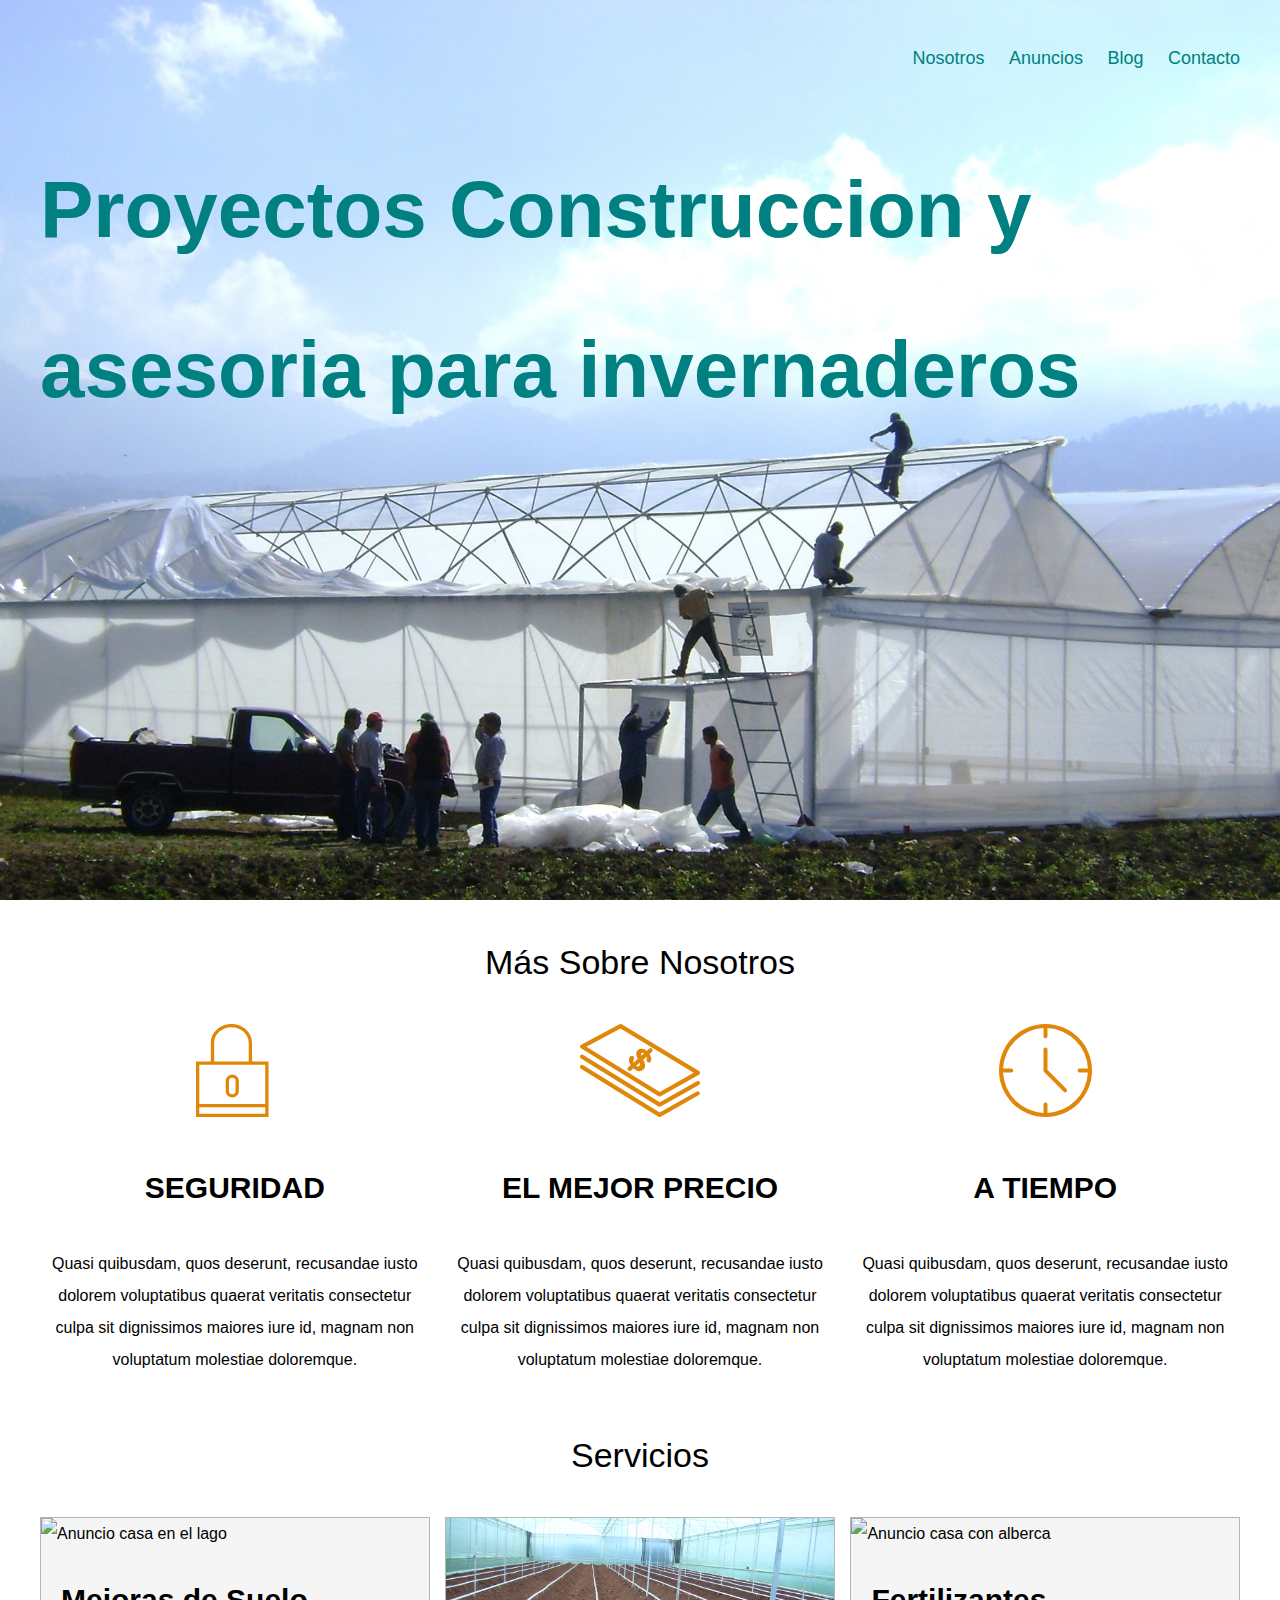
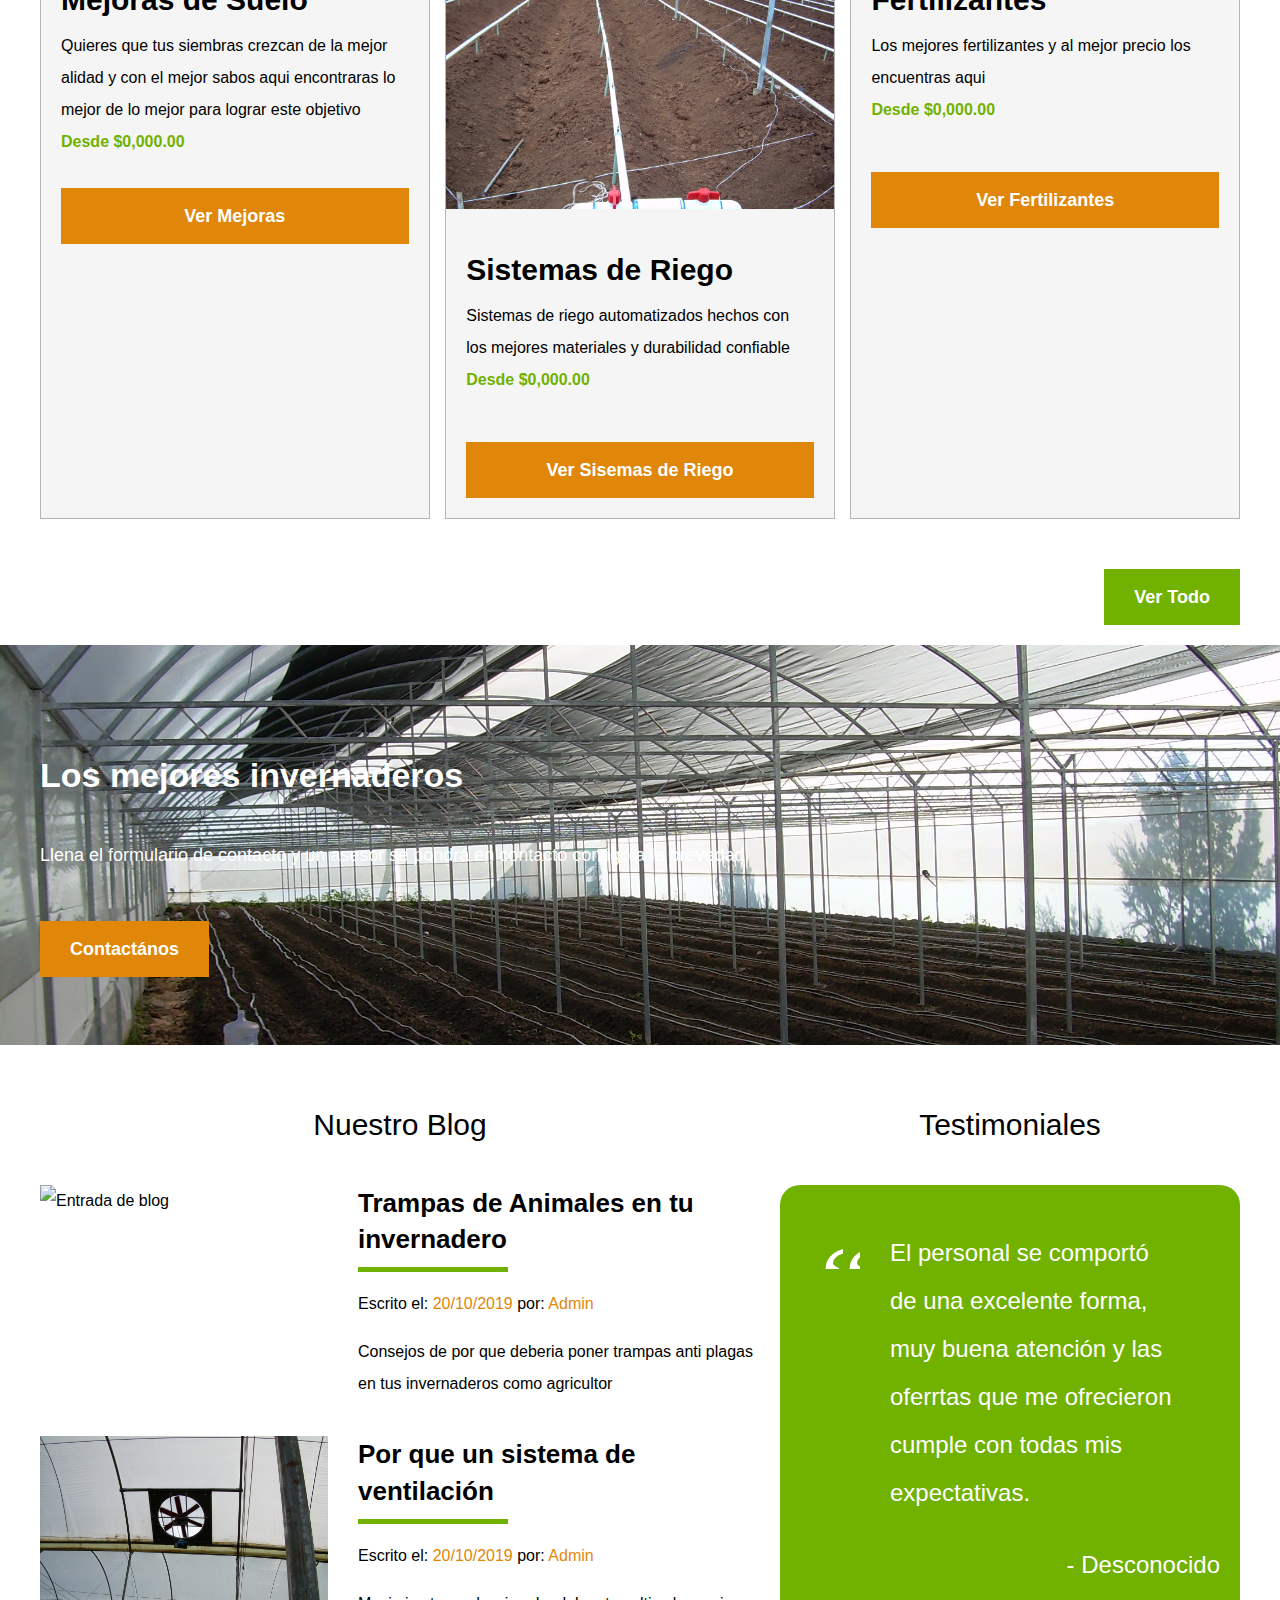
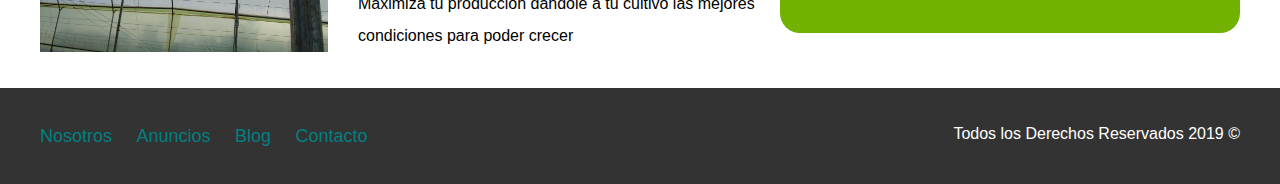
==== index.html @ 3a056321 "com" ====
﻿<!DOCTYPE html>
<html lang="en">
<head>
    <meta charset="UTF-8">
    <meta name="viewport" content="width=device-width, initial-scale=1.0">
    <meta http-equiv="X-UA-Compatible" content="ie=edge">
    <title>Bioplants</title>
    <link href="https://fonts.gooleapis.com/css?family=Lato:300,400,700,900" rel="stylesheet">
    <link rel="stylesheet" href="css/normalize.css">
    <link rel="stylesheet" href="css/styles.css">
</head>
<body>


    <header class="site-header inicio">
        <div class="contenedor contenido-header">
            <div class="barra">
                <a href="/">
                   
                </a>

                <div class="mobile-menu">

                    <a href="#navegacion">
                        <img src="img/barras.svg" alt="Icono Menu">
                    </a>
                </div>


                <nav id="navegacion" class="navegacion">
                    <a href="nosotros.html">Nosotros</a>
                    <a href="anuncios.html">Anuncios</a>
                    <a href="blog.html">Blog</a>
                    <a href="contacto.html">Contacto</a>
                </nav>
            </div>
            <h1>Proyectos Construccion y asesoria para invernaderos</h1>
        </div> <!-- contenedor -->
    </header>

    <section class="contenedor seccion">
        <h2 class="fw-300 centrar-texto">Más Sobre Nosotros</h2>

        <div class="iconos-nosotros">
            <div class="icono">
                <img src="img/icono1.svg" alt="Icono Seguridad">
                <h3>Seguridad</h3>
                <p>Quasi quibusdam, quos deserunt, recusandae iusto dolorem voluptatibus quaerat veritatis consectetur culpa sit dignissimos maiores iure id, magnam non voluptatum molestiae doloremque.</p>
            </div>

            <div class="icono">
                <img src="img/icono2.svg" alt="Icono Mejor Precio">
                <h3>El Mejor Precio</h3>
                <p>Quasi quibusdam, quos deserunt, recusandae iusto dolorem voluptatibus quaerat veritatis consectetur culpa sit dignissimos maiores iure id, magnam non voluptatum molestiae doloremque.</p>
            </div>

            <div class="icono">
                <img src="img/icono3.svg" alt="Icono a Tiempo">
                <h3>A Tiempo</h3>
                <p>Quasi quibusdam, quos deserunt, recusandae iusto dolorem voluptatibus quaerat veritatis consectetur culpa sit dignissimos maiores iure id, magnam non voluptatum molestiae doloremque.</p>
            </div>
        </div>
    </section>

    <main class="seccion contenedor">
        <h2 class="fw-300 centrar-texto">Servicios</h2>

        <div class="contenedor-anuncios">
            <div class="anuncio">
                <img src="img/mejoras.jpg" alt="Anuncio casa en el lago">
                <div class="contenido-anuncio">
                    <h3>Mejoras de Suelo</h3>
                    <p>Quieres que tus siembras crezcan de la mejor alidad y con el mejor sabos aqui encontraras lo mejor de lo mejor para lograr este objetivo</p>
                    <p class="precio">Desde $0,000.00</p>


                    <a href="anuncio.html" class="boton boton-amarillo d-block">Ver Mejoras</a>
                </div>
            </div>

            <div class="anuncio">
                <img src="img/riego.jpg" alt="Anuncio casa de lujo">
                <div class="contenido-anuncio">
                    <h3>Sistemas de Riego</h3>
                    <p>Sistemas de riego automatizados hechos con los mejores materiales y durabilidad confiable</p>
                    <p class="precio">Desde $0,000.00</p>
                    <ul class="iconos-caracteristicas">

                    </ul>
            

                        <a href="anuncio.html" class="boton boton-amarillo d-block">Ver Sisemas de Riego</a>
</div>
            </div>

            <div class="anuncio">
                <img src="img/fert.jpg" alt="Anuncio casa con alberca">
                <div class="contenido-anuncio">
                    <h3>Fertilizantes</h3>
                    <p>Los mejores fertilizantes y al mejor precio los encuentras aqui</p>
                    <p class="precio">Desde $0,000.00</p>
                    <ul class="iconos-caracteristicas">

                    </ul>
            

                        <a href="anuncio.html" class="boton boton-amarillo d-block">Ver Fertilizantes</a>
</div>
            </div>
        </div>

        <div class="ver-todas">
            <a href="anuncios.html" class="boton boton-verde">Ver Todo</a>
        </div>
    </main>

    <section class="imagen-contacto">
        <div class="contenedor contenido-contacto">
            <h2>Los mejores invernaderos</h2>
            <p>Llena el formulario de contacto y un asesor se pondrá en contacto contigo a la brevedad</p>
            <a href="contacto.html" class="boton boton-amarillo">Contactános</a>
        </div>
    </section>

    <div class="seccion-inferior contenedor seccion">
        <section class="blog">
            <h3 class="centrar-texto fw-300">Nuestro Blog</h3>

            <article class="entrada-blog">
                <div class="imagen">
                    <img src="img/fert_org.jpg" alt="Entrada de blog">
                </div>
                <div class="texto-entrada">
                    <a href="entrada.html">
                        <h4>Trampas de Animales en tu invernadero</h4>
                    </a>
                    <p>Escrito el: <span> 20/10/2019 </span> por: <span> Admin </span> </p>
                    <p>Consejos de por que deberia poner trampas anti plagas en tus invernaderos como agricultor</p>
                </div>
            </article>

            <article class="entrada-blog">
                <div class="imagen">
                    <img src="img/conv.jpg" alt="Entrada de blog">
                </div>
                <div class="texto-entrada">
                    <a href="entrada.html">
                        <h4>Por que un sistema de ventilación</h4>
                    </a>
                    <p>Escrito el: <span> 20/10/2019 </span> por: <span> Admin </span> </p>
                    <p>Maximiza tu produccion dandole a tu cultivo las mejores condiciones para poder crecer</p>
                </div>
            </article>
        </section>

        <section class="testimoniales">
            <h3 class="centrar-texto fw-300">Testimoniales</h3>
            <div class="testimonial">
                
                <blockquote>
                    El personal se comportó de una excelente forma, muy buena atención y las oferrtas que me ofrecieron cumple con todas mis expectativas.
                </blockquote>
                <p>- Desconocido</p>
            </div>
        </section>

    </div>

    <footer class="site-footer seccion">
        <div class="contenedor contenedor-footer">
            <nav class="navegacion">
                <a href="nosotros.html">Nosotros</a>
                <a href="anuncios.html">Anuncios</a>
                <a href="blog.html">Blog</a>
                <a href="contacto.html">Contacto</a>
            </nav>
            <p class="copyright">Todos los Derechos Reservados 2019 &copy; </p>
        </div>
    </footer>
</body>
</html>
---- css/styles.css ----
html {
    box-sizing: border-box;
    font-size: 62.5%; /** Reset para REMS - 62.5% = 10px de 16px **/
}
*, *:before, *:after {
    box-sizing: inherit;
}
body {
    font-family: 'Lato', sans-serif;
    font-size: 1.6rem;
    line-height: 2;
}

/** Globales **/
img {
    max-width: 100%;
}
.contenedor {
    width: 95%;
    max-width: 120rem; /** = 1200px; **/
    margin: 0 auto;
}
h1 {
    font-size: 8rem;
}
h2 {
    font-size: 3.4rem;
}
h3 {
    font-size: 3rem;
}
h4 {
    font-size: 2.6rem;
}

/** Utilidades **/
.seccion {
    margin-top: 2rem;
    margin-bottom: 2rem;
}
.fw-300 {
    font-weight: 300;
}
.centrar-texto {
    text-align: center;
}
.d-block {
    display: block!important;
}
.contenido-centrado {
    max-width: 800px;
}

/** Botones **/
.boton {
    color: #ffffff;
    font-weight: 700;
    text-decoration: none;
    font-size: 1.8rem;
    padding: 1rem 3rem;
    margin-top: 3rem;
    display: inline-block;
    text-align: center;
    border: none;
    display: block;
    flex: 0 0 100%;
}
@media (min-width: 768px) {
    .boton {
        display: inline-block;
        flex: 0 0 auto;
    }
}
.boton:hover {
    cursor: pointer;
}
.boton-amarillo {
    background-color: #E08709;
}
.boton-verde {
    background-color: #71B100;
}


/* Header */
.site-header {
    background-color: #333333;
    padding: 1rem 0 3rem 0;
}
.site-header.inicio {
    background-image: url(../img/head_inver.JPG);
    background-position: center center;
    background-size: cover;
    height: 100vh;
    min-height: 60rem;
}
.contenido-header {
    height: 100%;
    display: flex;
    flex-direction: column;
    justify-content: space-between;
    text-align: center;
}
@media (min-width: 768px) {
    .contenido-header{
        text-align: left;
    }
}
.contenido-header h1 {
    color: #008080;
    padding-bottom: 50rem;
    max-width: 120rem;
    line-height: 2;
}
.barra {
    padding-top: 3rem;
}
@media (min-width: 768px) {
    .barra {
        display: flex;
        justify-content: space-between;
        align-items: center;
    }
}

/** Navegacion **/
.navegacion a {
    color: #008080;
    text-decoration: none;
    font-size: 2.2rem;
    display: block;
}
@media (min-width: 768px) {
    .navegacion a {
        display: inline-block;
        font-size: 1.8rem; /** = 18px **/
        margin-right: 2rem;
    }
    .navegacion a:last-of-type {
        margin: 0;
    }
}
.navegacion a:hover {
    color: #71B100;
}

/** Mobile Menu **/
.mobile-menu img {
    width: 5rem;
}
@media (min-width: 768px) {
    .mobile-menu {
        display: none;
    }
}
.navegacion:target {
    display: block;
}
.navegacion {
    display: none;
}
@media (min-width: 768px) {
    .navegacion {
        display: block;
    }
}

/** Iconos Nosotros **/
@media (min-width: 768px) {
    .iconos-nosotros {
        display: flex;
        justify-content: space-between;
    }
}
.icono {
    text-align: center;
}
@media (min-width: 768px) {
    .icono {
        flex-basis: calc(33.3% - 1rem);
    }
}
.icono h3 {
    text-transform: uppercase;
}
/** Anuncios **/

@media (min-width: 768px) {
    .contenedor-anuncios{
        display: flex;
        justify-content: space-between;
        flex-wrap: wrap;
    }
}
.anuncio {
    border: 1px solid #B5B5B5;
    background-color: #F5F5F5;
    margin-bottom: 2rem;
}
@media (min-width: 768px) {
    .anuncio {
        flex: 0 0 calc(33.3% - 1rem);
    }
}
.contenido-anuncio {
    padding: 2rem;
}
.contenido-anuncio h3, 
.contenido-anuncio p  {
    margin: 0;
}
.precio {
    color: #71B100;
    font-weight: 700;
}
.iconos-caracteristicas {
    list-style: none;
    padding: 0;
    display: flex;
    justify-content: space-evenly;
    flex: 1;
    max-width: 500px;
}
.iconos-caracteristicas li {
    /* flex: 1; */
    display: flex;
}
.iconos-caracteristicas li img {
    margin-right: 2rem;
}
.ver-todas {
    display: flex;
    justify-content: flex-end;
}

/** Contacto Home **/
.imagen-contacto {
    background-image: url(../img/mejor_inv.jpg);
    background-position: center center;
    background-size: cover;
    height: 40rem;
    display: flex;
    align-items: center;
}
.contenido-contacto {
    flex: 0 0 95%;
    color: #ffffff;
}
.contenido-contacto p {
    font-size: 1.8rem;
}

/** Sección Inferior **/
@media (min-width: 768px) {
    .seccion-inferior {
        display: flex;
        justify-content: space-between;
    }
    .seccion-inferior .blog {
        flex-basis: 60%;
    }
    .seccion-inferior .testimoniales {
        flex-basis: calc(40% - 2rem);
    }
}
.entrada-blog {
    margin-bottom: 2rem;
}
@media (min-width: 768px) {
    .entrada-blog {
        display: flex;
        justify-content: space-between;
    }
}

.entrada-blog:last-of-type {
    margin-bottom: 0;
}
@media (min-width: 768px) {
    .entrada-blog .imagen {
        flex-basis: 40%;
    }
    .entrada-blog .texto-entrada {
        flex-basis: calc(60% - 3rem);
    }
}
.texto-entrada a {
    color: #000000;
    text-decoration: none;
}
.texto-entrada h4 {
    margin: 0;
    line-height: 1.4;
}
.texto-entrada h4::after {
    content: '';
    display: block;
    width: 15rem;
    height: .5rem;
    background-color: #71B100;
    margin-top: 1rem;
}
.texto-entrada span {
    color: #E08709;
}
/*** Testimoniales **/
.testimonial {
    background-color: #71B100;
    font-size: 2.4rem;
    padding: 2rem;
    color: #ffffff;
    border-radius: 2rem;
}
.testimonial  p {
    text-align: right;
}
.testimonial blockquote::before {
    content: '';
    background-image: url(../img/comilla.svg);
    width: 4rem;
    height: 4rem;
    position: absolute;
    left: -2rem;
}

.testimonial blockquote {
    position: relative;
    padding-left: 5rem;
    font-weight: 300;
}
/** Footer **/
.site-footer {
    background-color: #333333;
    margin: 0;
}
.contenedor-footer {
    padding: 3rem 0;
    text-align: center;
}
@media (min-width: 768px) {
    .contenedor-footer {
        display: flex;
        justify-content: space-between;
    }
}
.site-footer nav {
    display: none;
}
@media (min-width: 768px) {
    .site-footer nav {
        display: block;
    }
}

.copyright {
    margin: 0;
    color: #ffffff;
}

/** INTERNAS **/
/* Nosotros **/
@media (min-width: 768px) {
    .contenido-nosotros {
        display: grid;
        grid-template-columns: repeat(2, 1fr);
        grid-column-gap: 2rem;
    }
}

.texto-nosotros blockquote {
    font-weight: 900;
    font-size: 2rem;
    margin: 0;
    padding: 1rem 0 3rem 0;
}

/** Anuncio **/
.resumen-propiedad {
    display: flex;
    justify-content: space-between;
    align-items: center;
}

/** Contacto **/
.contacto p {
    font-size: 1.4rem;
    color: #4f4f4f;
    margin: 2rem 0 0 0;
}
legend {
    font-size: 2rem;
    color: #4f4f4f;
}
label {
    font-weight: 700;
    text-transform: uppercase;
    display: block;
}
input:not([type="submit"]),
textarea,
select {
    padding: 1rem;
    display: block;
    width: 100%;
    background-color: #e1e1e1;
    margin-bottom: 2rem;
    border: none;
    border-radius: 1rem;
}
input[type="radio"]{
    width: auto;
    margin: 0;
}
select {
    -webkit-appearance: none;
    appearance: none;
}
textarea {
    height: 20rem;
}
.forma-contacto {
    max-width:30rem;
    display: flex;
    justify-content: space-between;
    align-items: center;
}
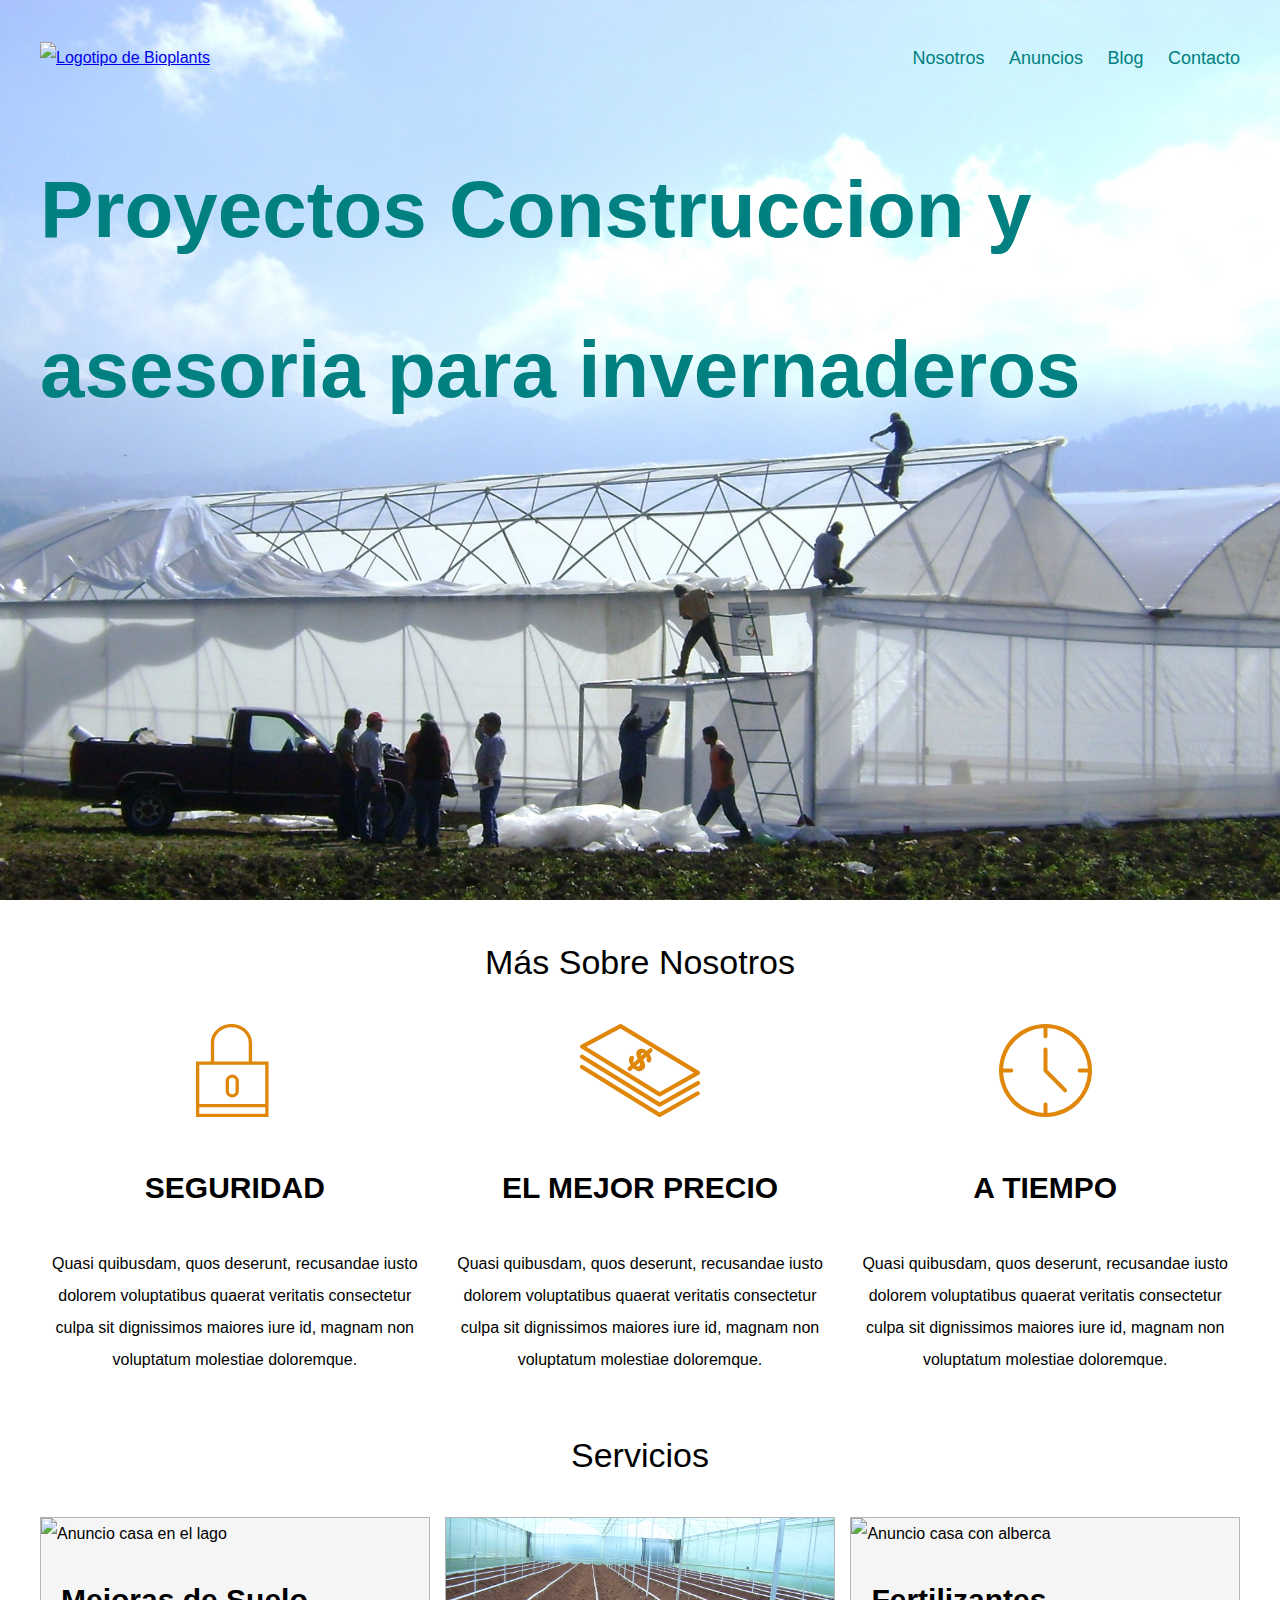
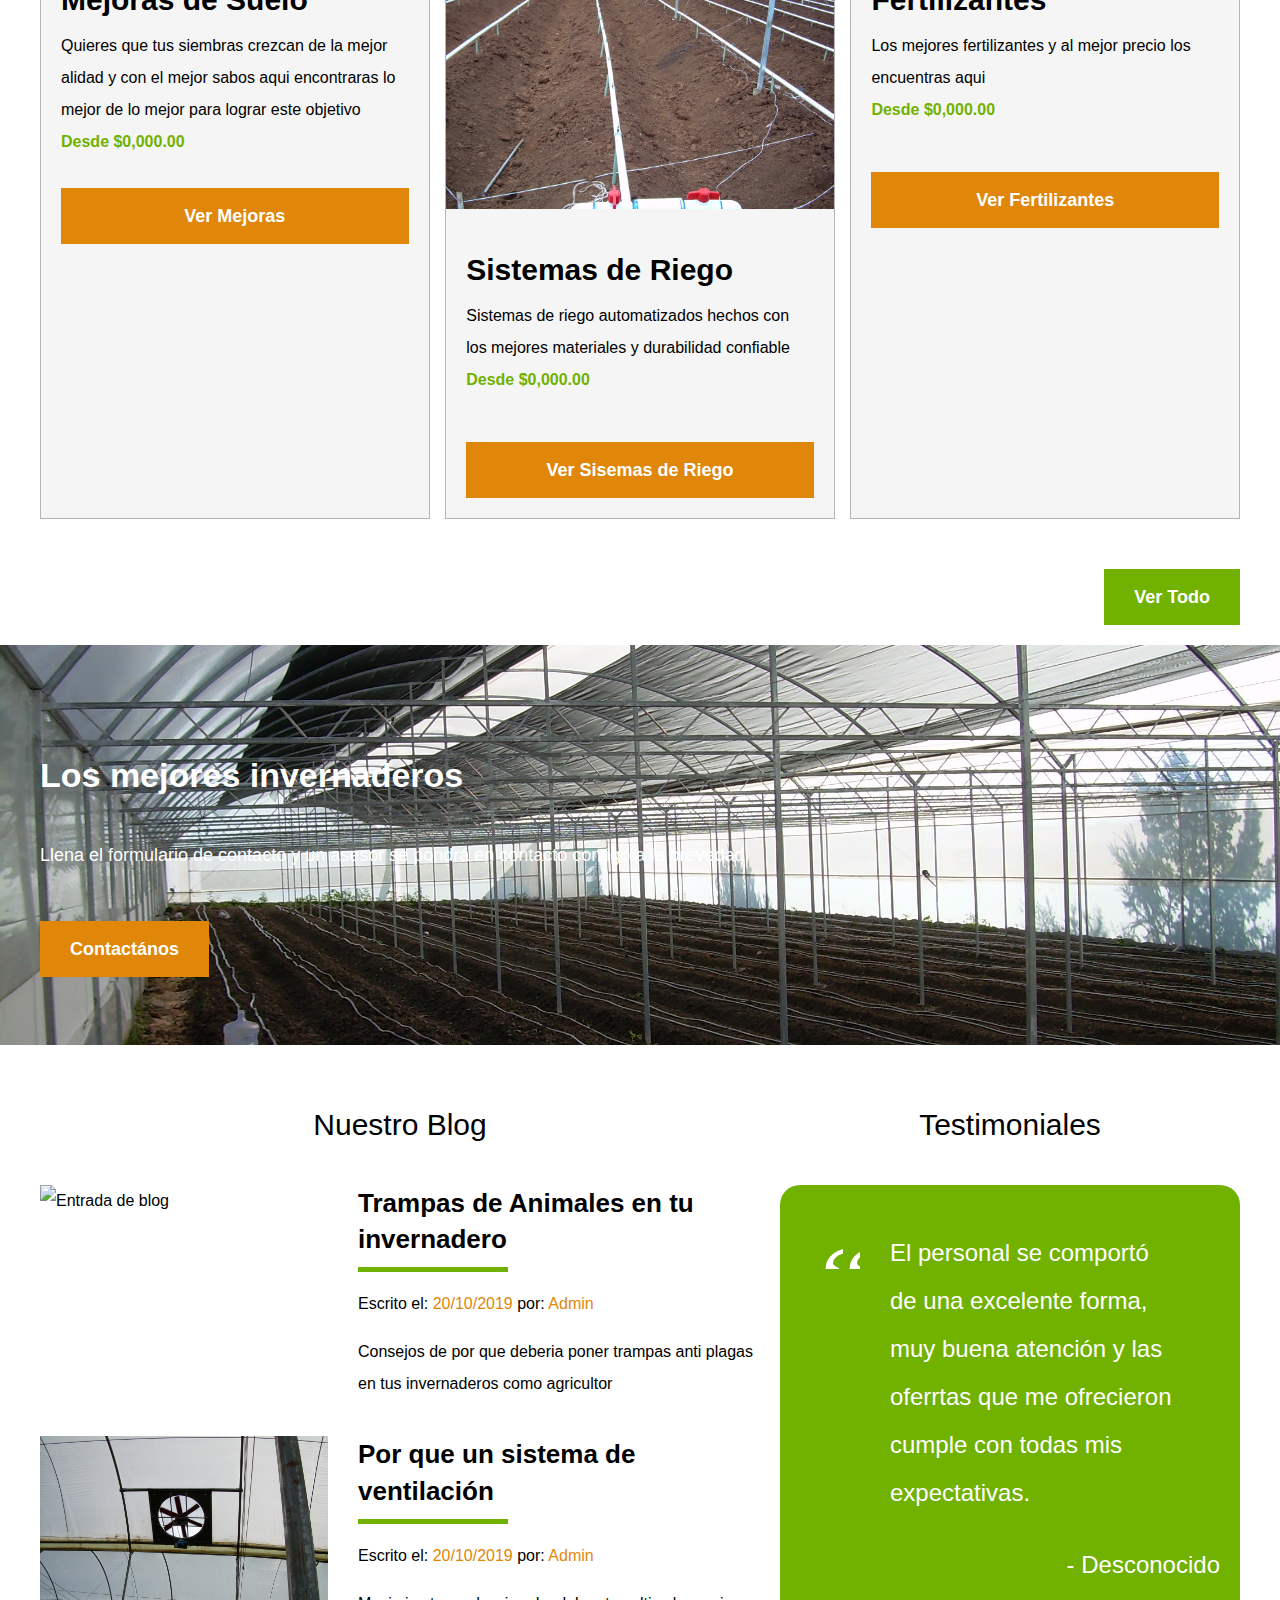
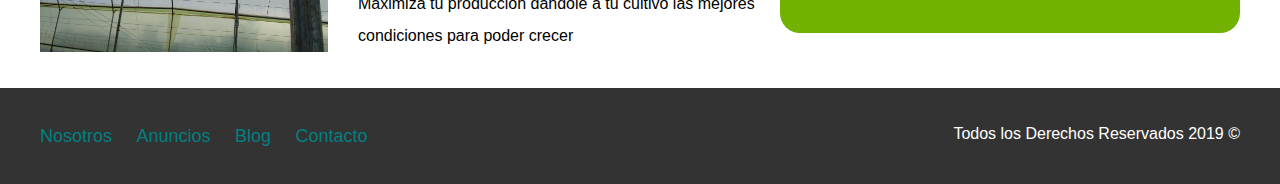
==== commit 24ab3a5c: "logotipo" ====
--- a/index.html
+++ b/index.html
@@ -16,8 +16,8 @@
         <div class="contenedor contenido-header">
             <div class="barra">
                 <a href="/">
-                   
-                </a>
+                        <img src="" alt="Logotipo de Bioplants">
+                    </a>
 
                 <div class="mobile-menu">
 
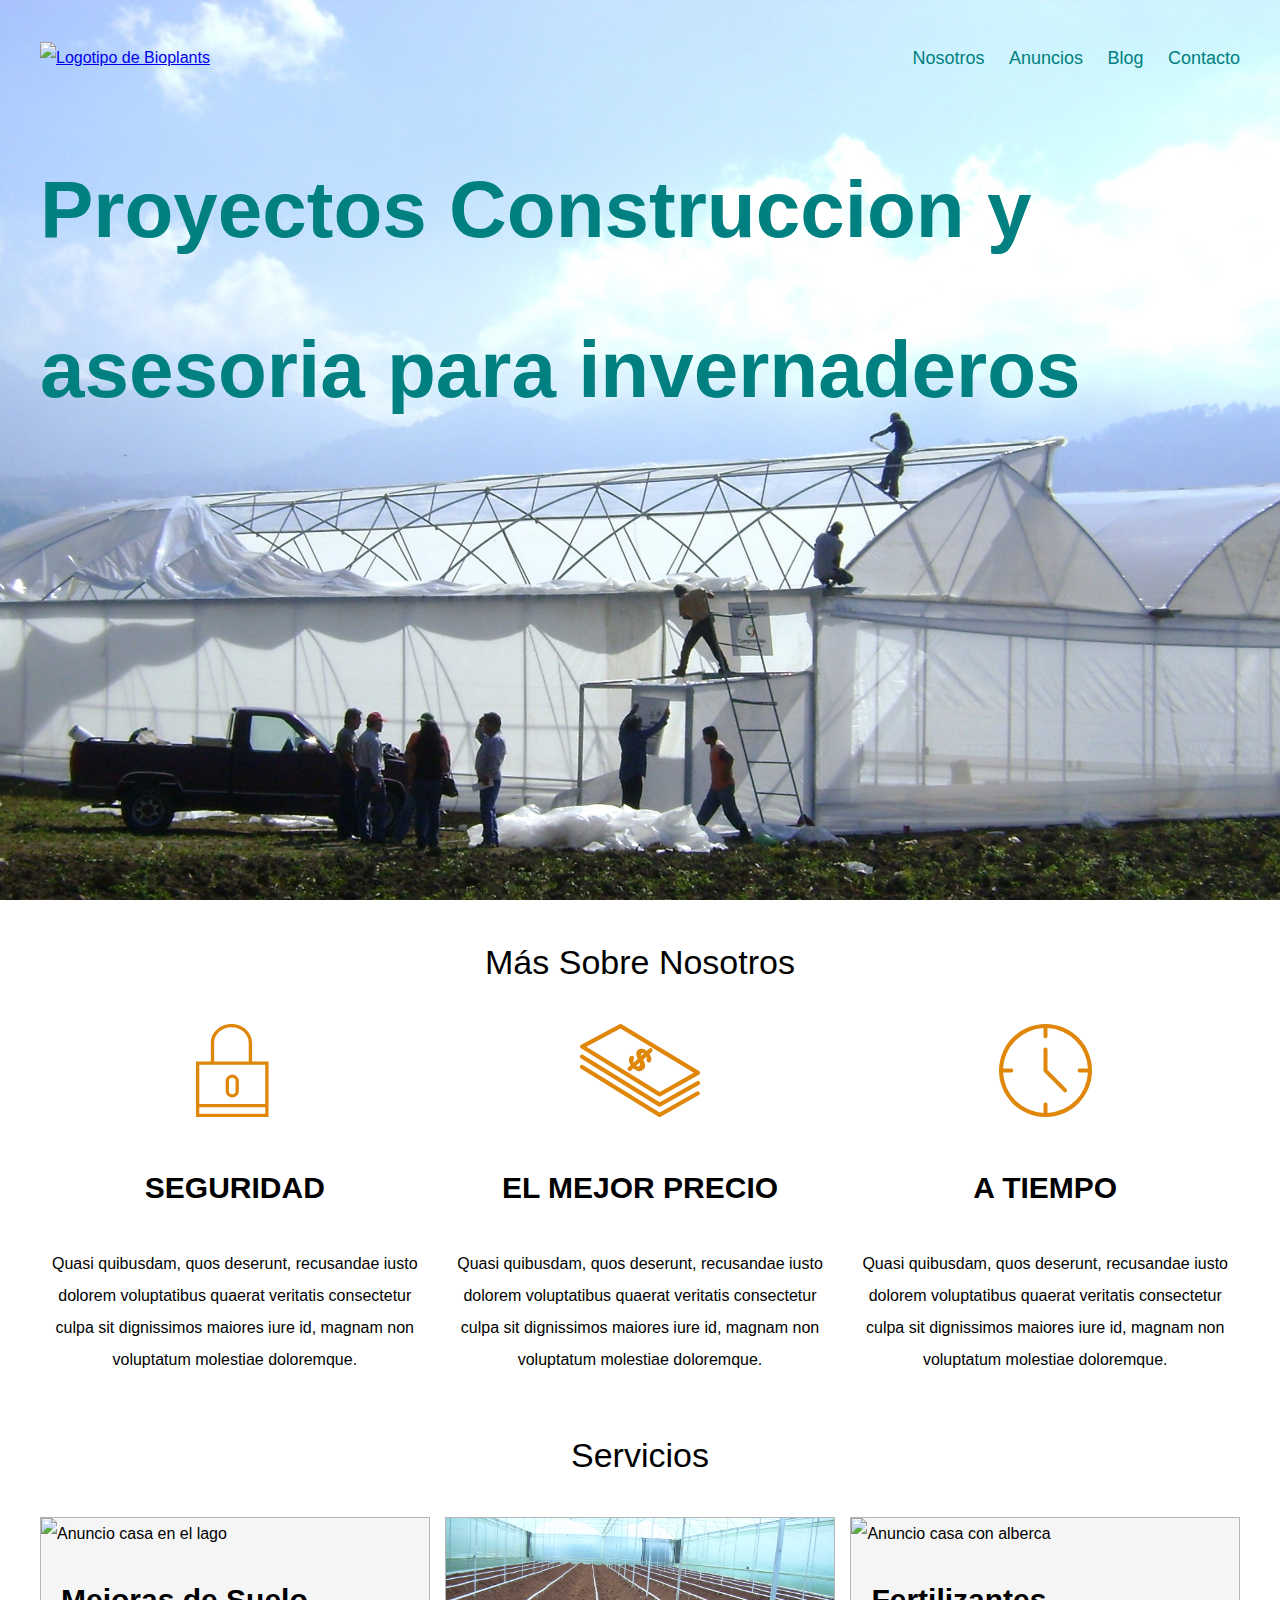
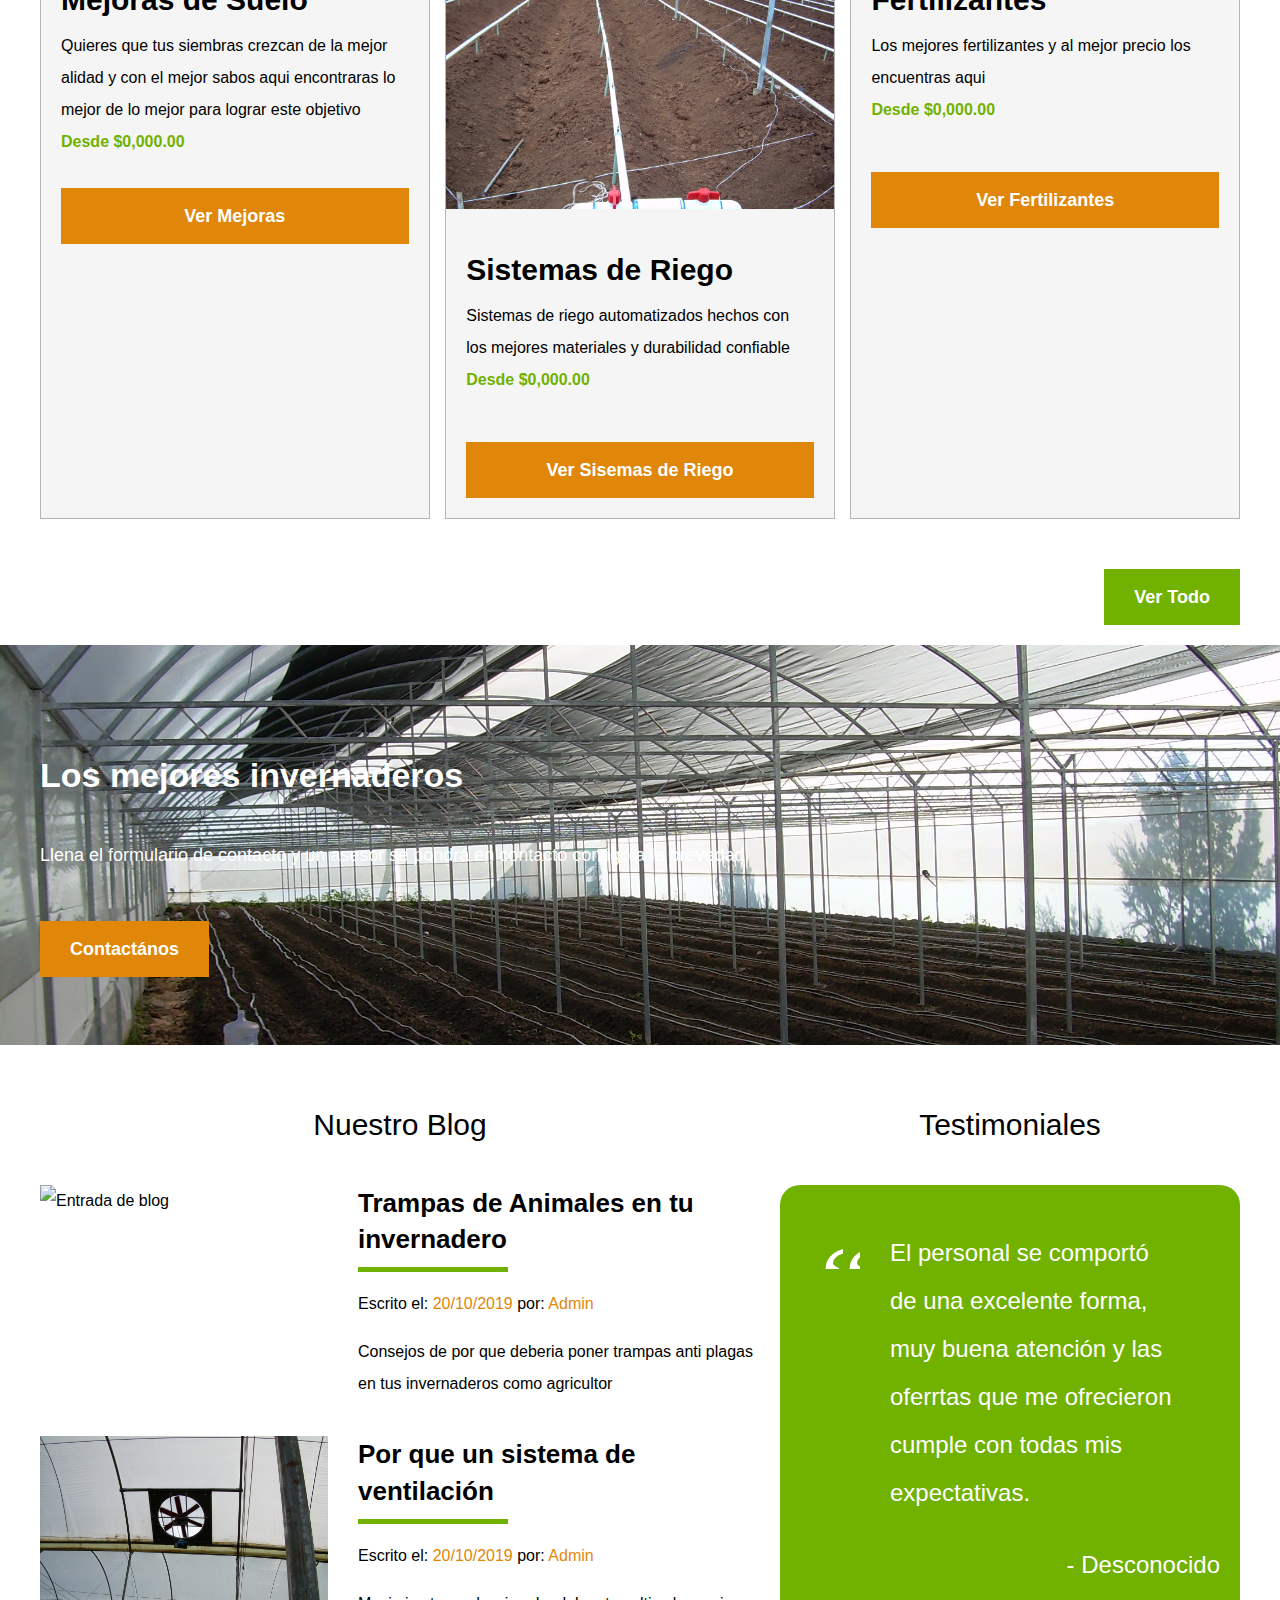
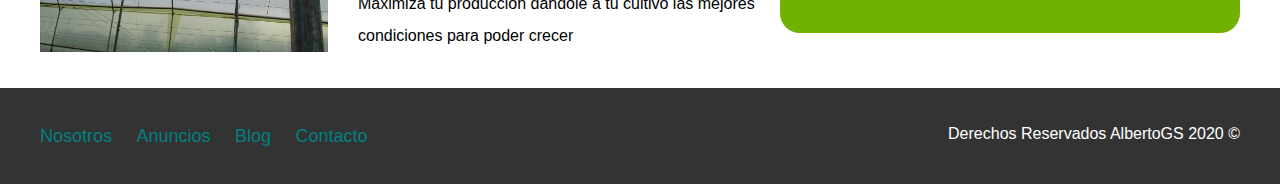
==== commit 0be817c7: "derechos" ====
--- a/index.html
+++ b/index.html
@@ -174,7 +174,7 @@
                 <a href="blog.html">Blog</a>
                 <a href="contacto.html">Contacto</a>
             </nav>
-            <p class="copyright">Todos los Derechos Reservados 2019 &copy; </p>
+            <p class="copyright">Derechos Reservados AlbertoGS 2020 &copy; </p>
         </div>
     </footer>
 </body>
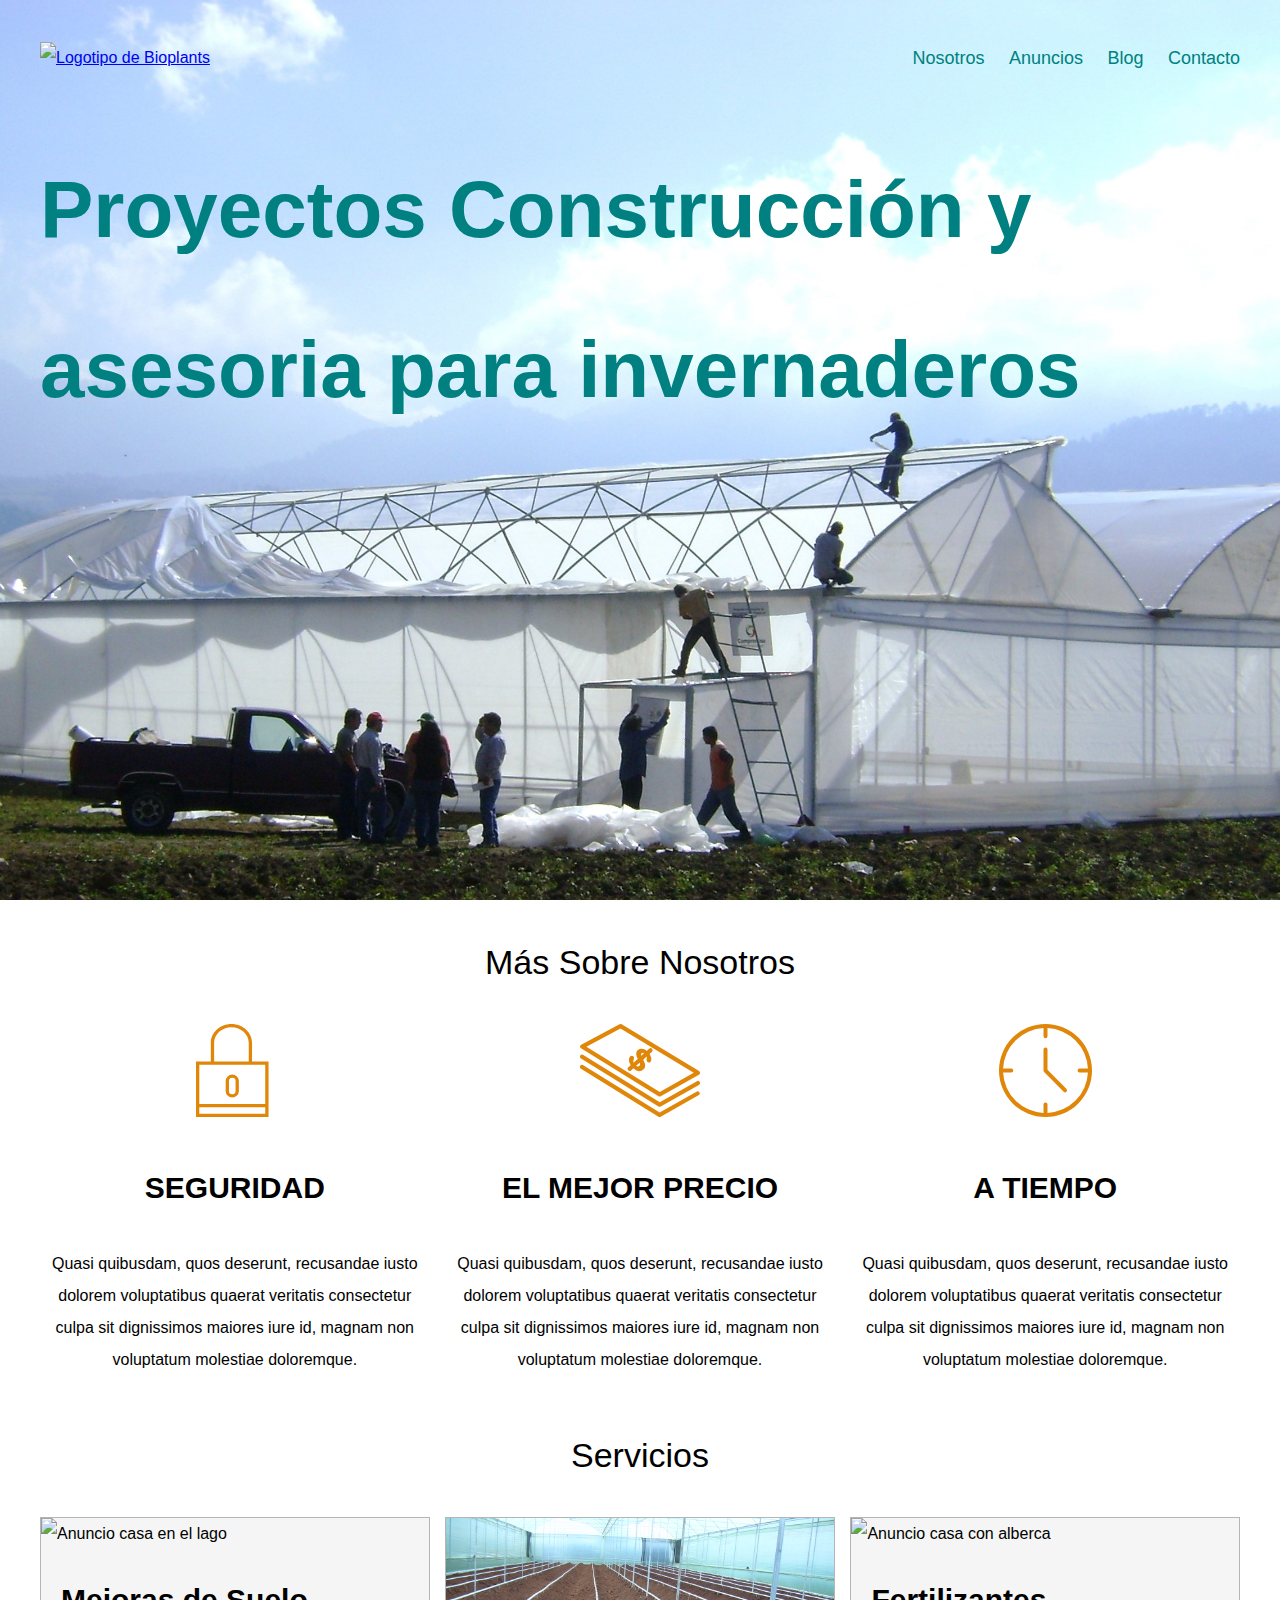
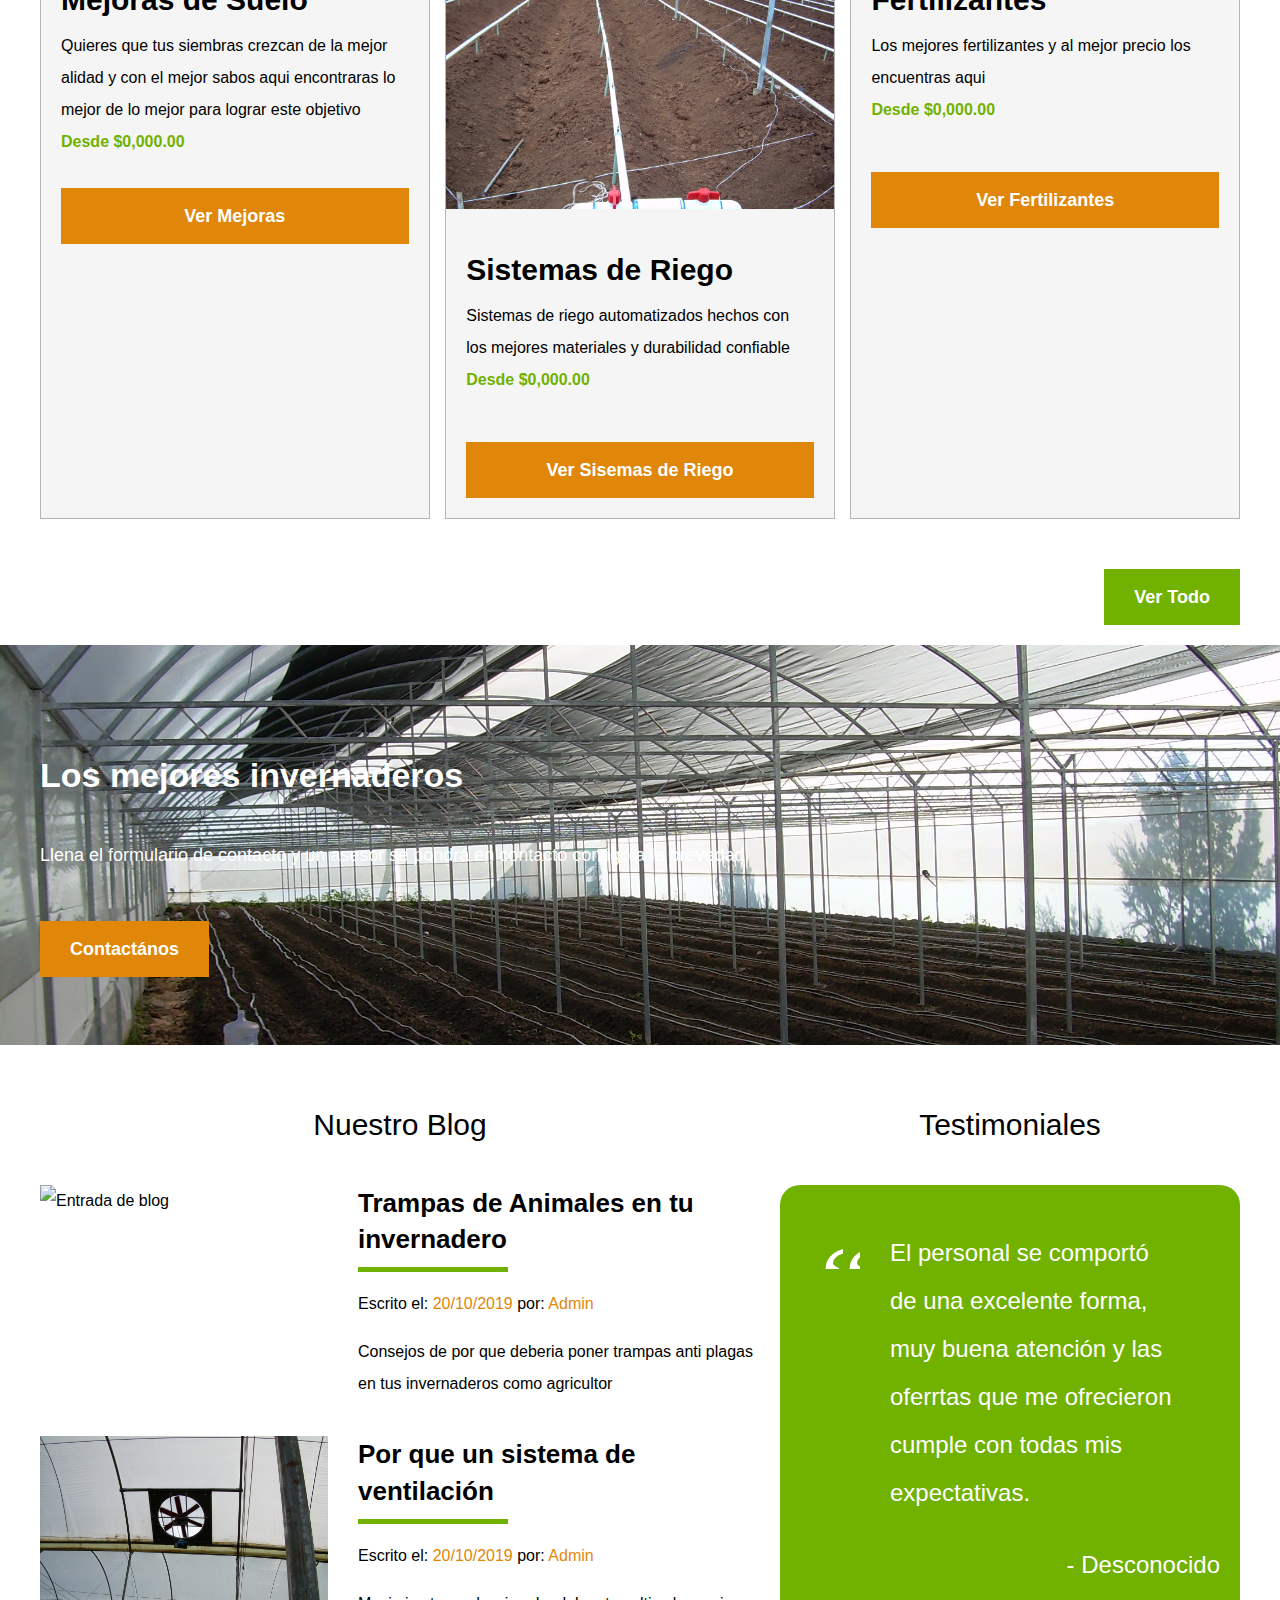
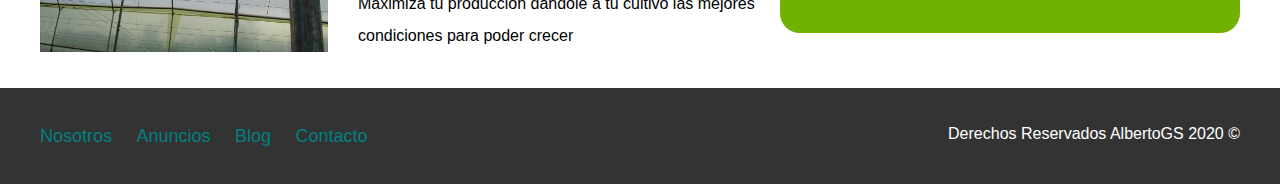
==== commit dfba3c82: "ace" ====
--- a/index.html
+++ b/index.html
@@ -34,7 +34,7 @@
                     <a href="contacto.html">Contacto</a>
                 </nav>
             </div>
-            <h1>Proyectos Construccion y asesoria para invernaderos</h1>
+            <h1>Proyectos Construcción y asesoria para invernaderos</h1>
         </div> <!-- contenedor -->
     </header>
 
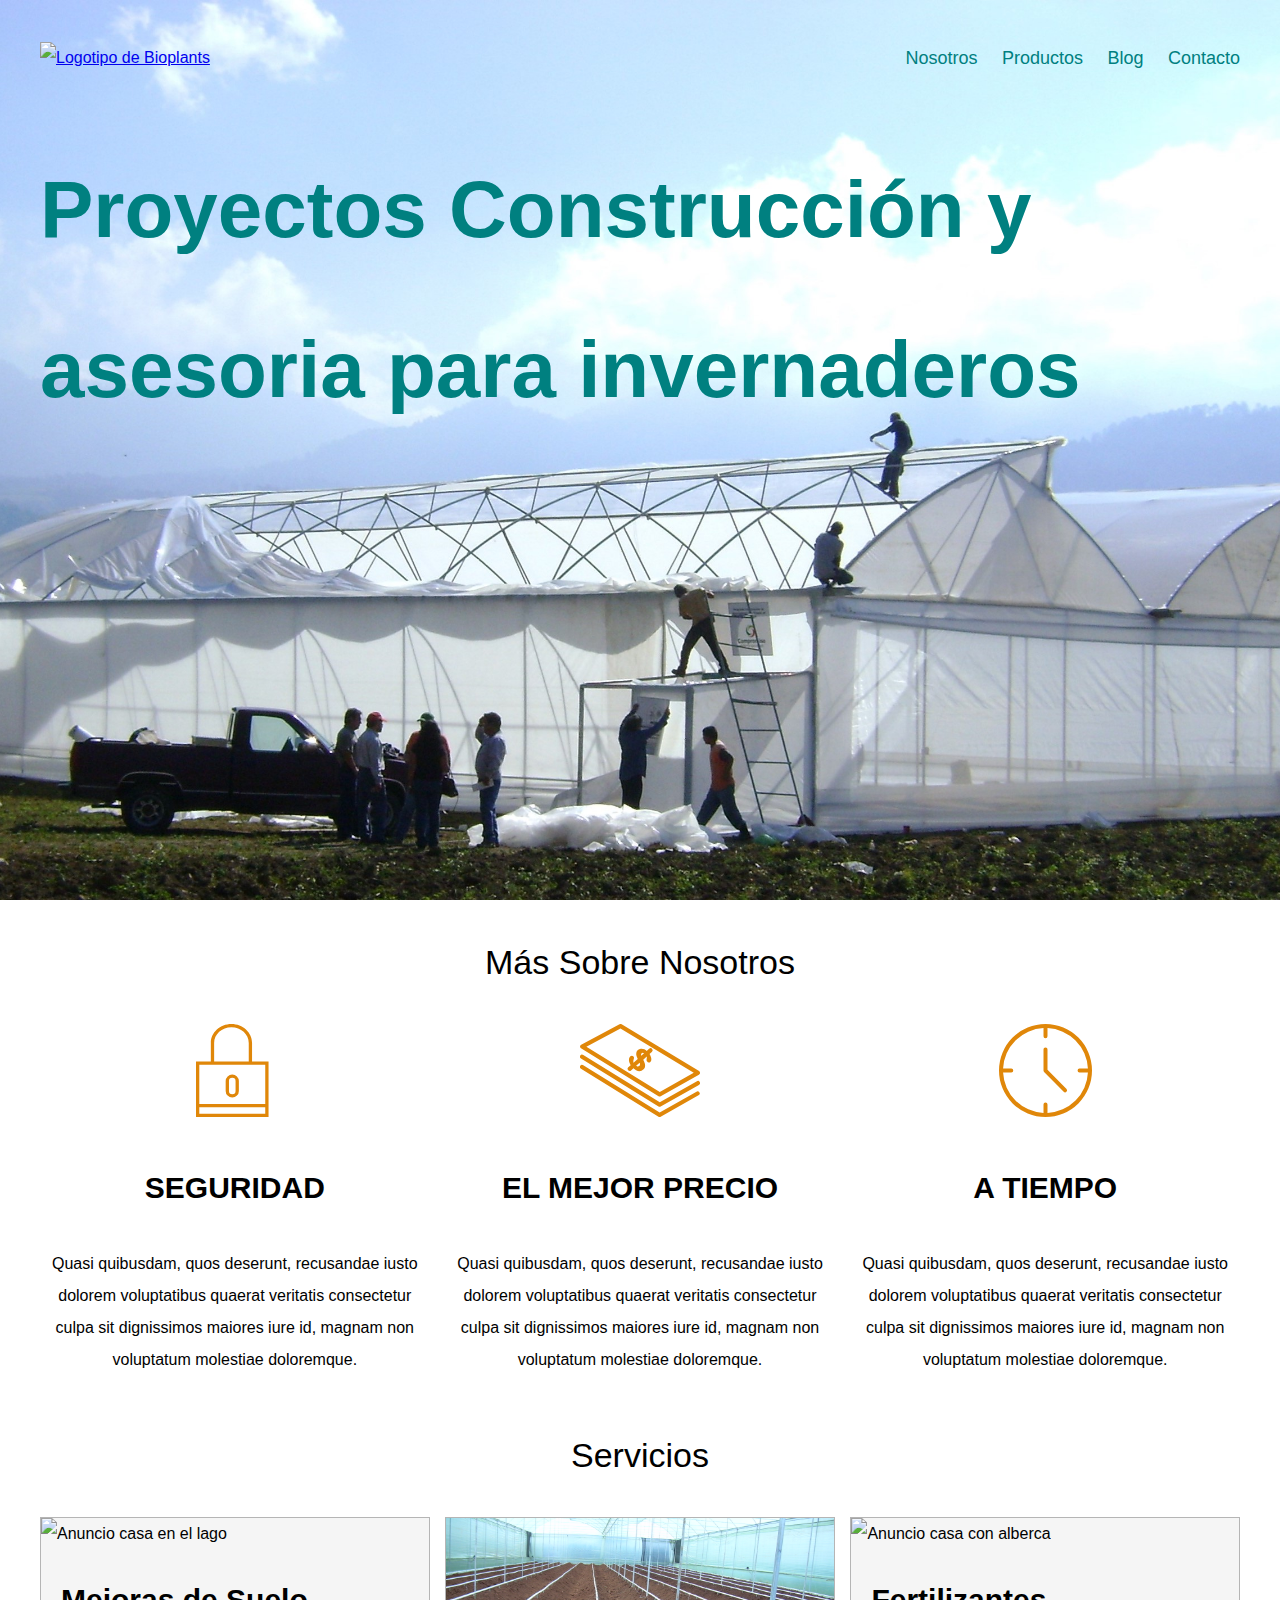
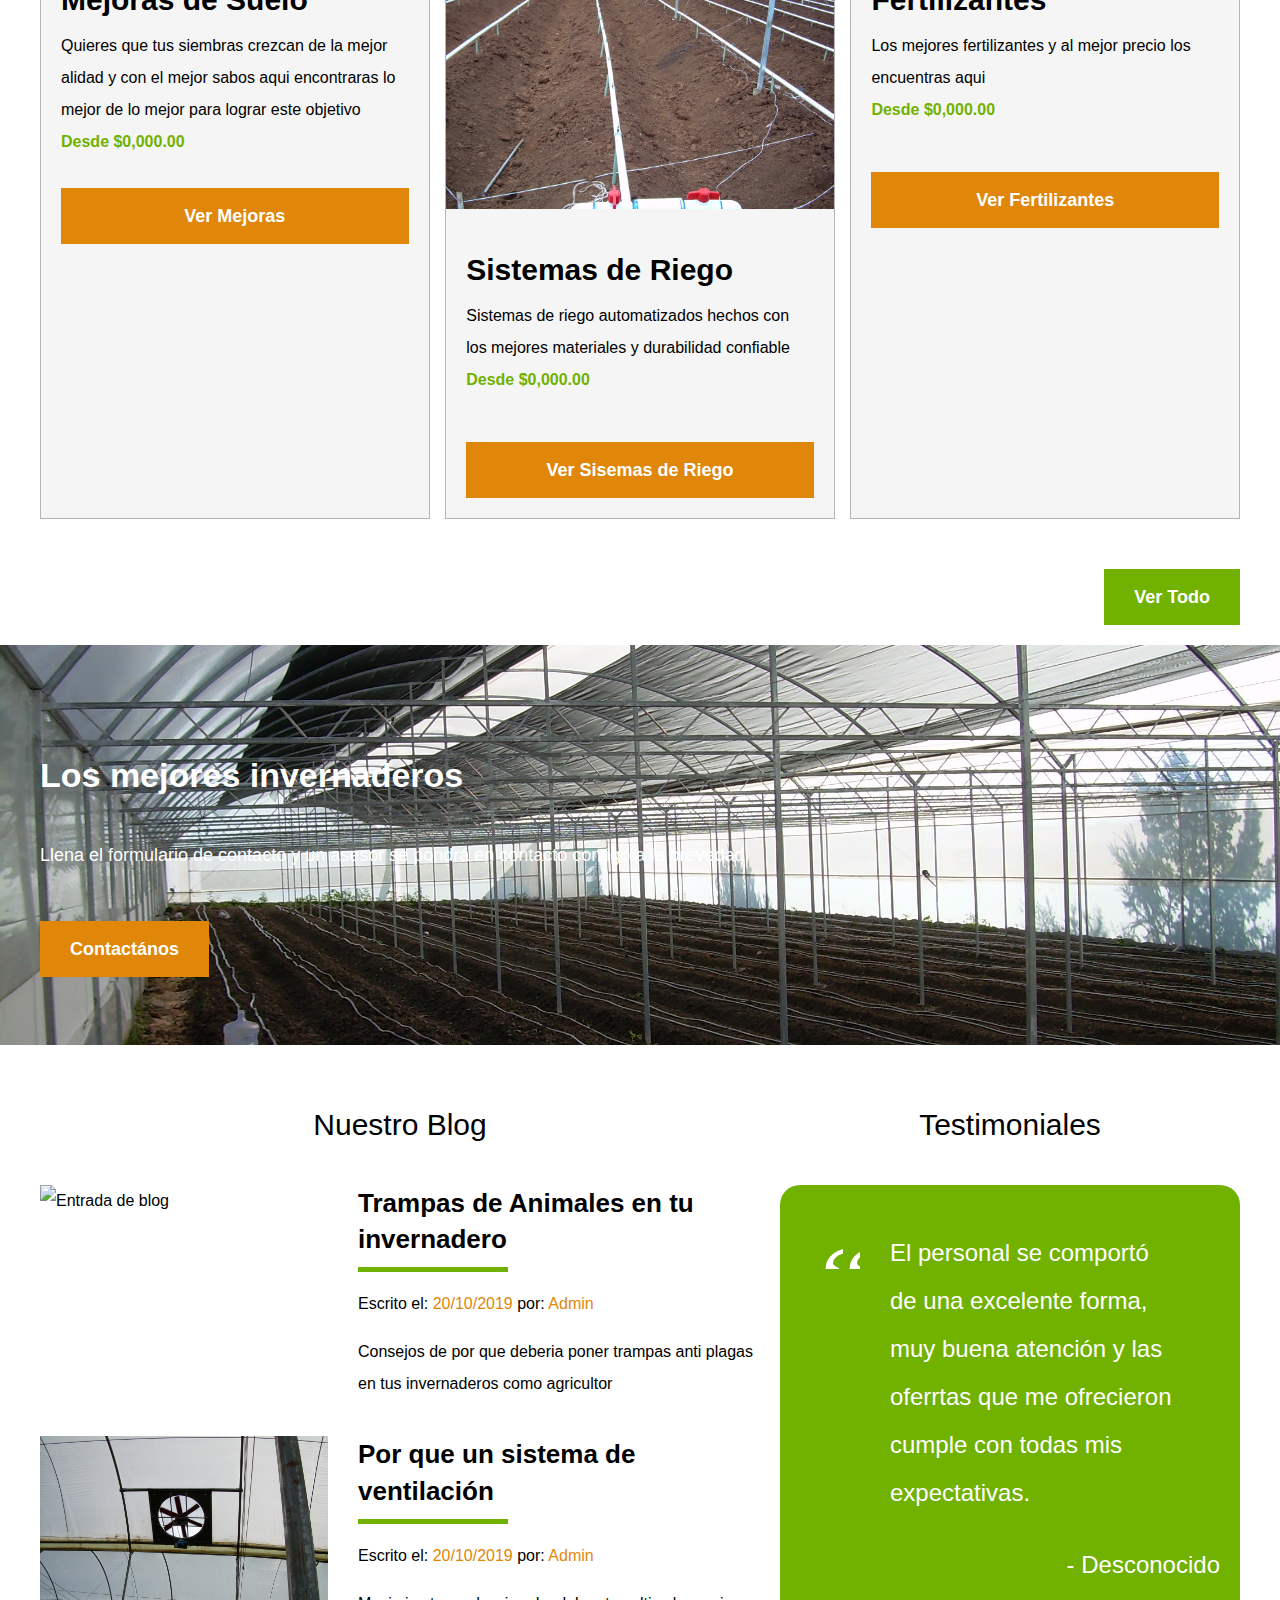
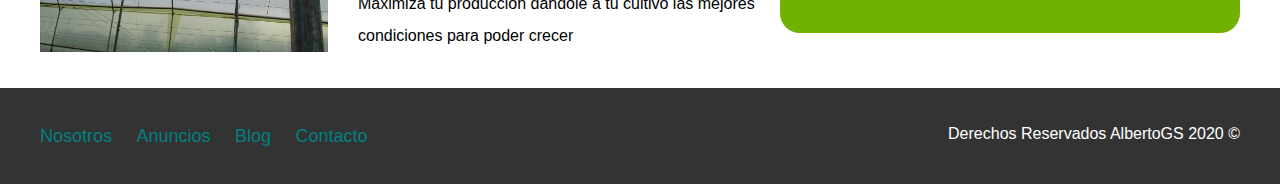
==== commit 75caa7af: "cambios" ====
--- a/index.html
+++ b/index.html
@@ -4,7 +4,7 @@
     <meta charset="UTF-8">
     <meta name="viewport" content="width=device-width, initial-scale=1.0">
     <meta http-equiv="X-UA-Compatible" content="ie=edge">
-    <title>Bioplants</title>
+    <title>🌻 Bioplants</title>
     <link href="https://fonts.gooleapis.com/css?family=Lato:300,400,700,900" rel="stylesheet">
     <link rel="stylesheet" href="css/normalize.css">
     <link rel="stylesheet" href="css/styles.css">
@@ -29,7 +29,7 @@
 
                 <nav id="navegacion" class="navegacion">
                     <a href="nosotros.html">Nosotros</a>
-                    <a href="anuncios.html">Anuncios</a>
+                    <a href="anuncios.html">Productos</a>
                     <a href="blog.html">Blog</a>
                     <a href="contacto.html">Contacto</a>
                 </nav>
